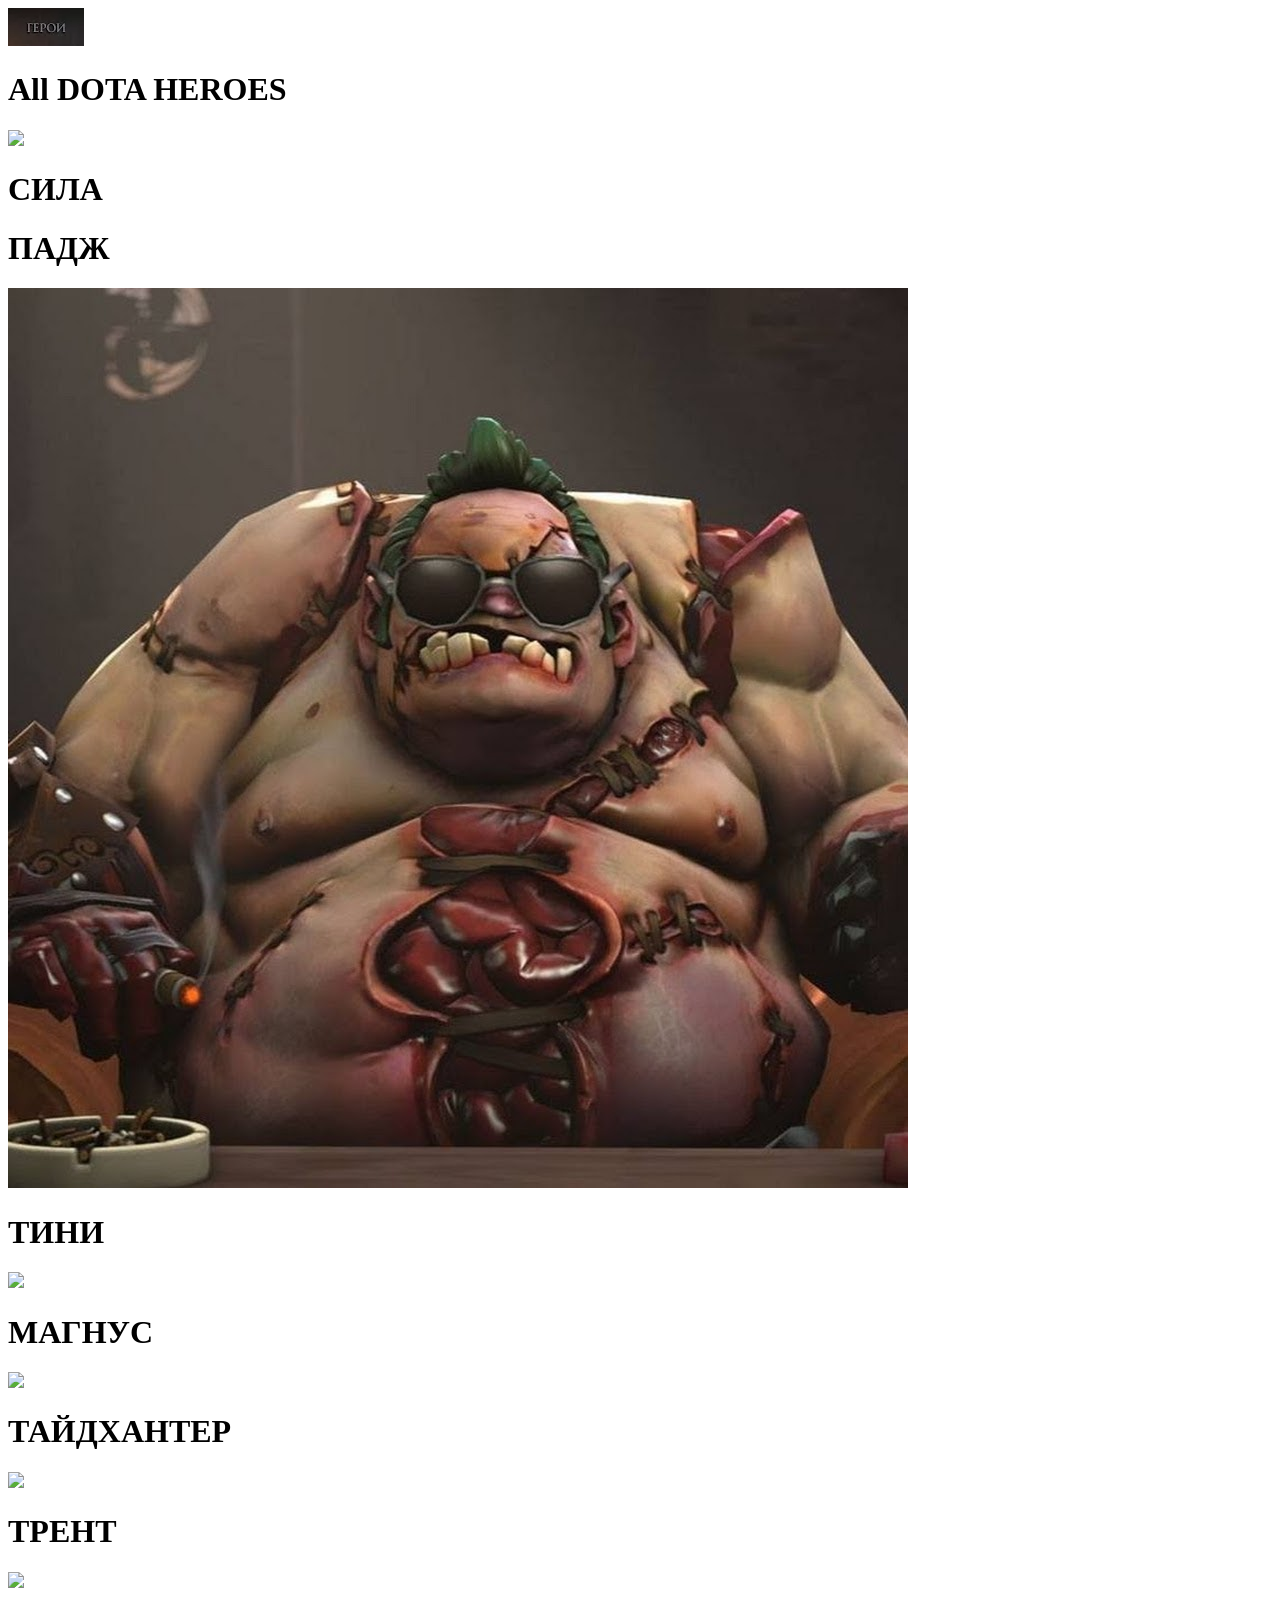
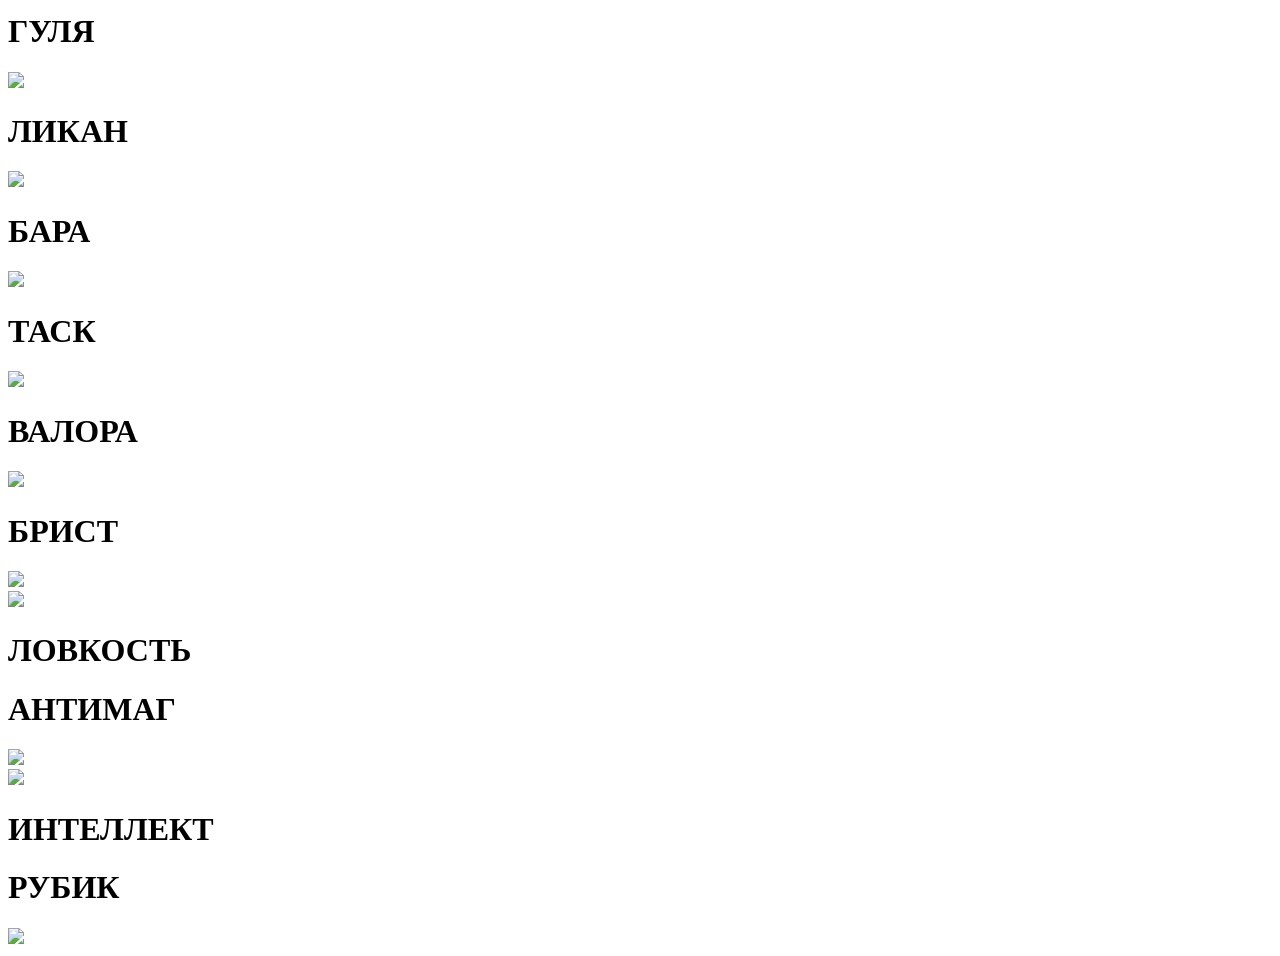
==== index.html @ c406a0dd "Add files via upload" ====
<!doctype html>
<html lang="ru">

  <head>
    <meta charset="utf-8">
    <title>Dota2</title>
    <link rel="shortcut icon" href="img/dota2.jpg">
    <link rel="stylesheet" href="css/wwrkk.css">


  </head>

  <body>
    <div class="title">
      <div class="heroesjpeg">
        <img class="hjpeg" src="img/horoes.PNG">
      </div>
    </div>
    <div class="main">
      <h1 class="text1">All DOTA HEROES</h1>
          <div class="sila">
            <img class="fotosila" src="https://images.mir.pe/file/857bc88653634a71bac549cbfcdf50a6d50d3bd14b98c22653a374039f54ebe2">
            <h1 class="atributname" >СИЛА</h1>
          </div>

        <div class="allheroes">
          <div class="heroes">
            <h1 class="nameheroes">ПАДЖ</h1>
            <a class="fotoheroes" href="https://www.dota2.com/hero/pudge" target="_blank"> <img class="fotoheroes" src="img/unnamed.jpg">
            </a>
          </div>
          <div class="heroes">
            <h1 class="nameheroes">ТИНИ</h1>
            <a href="https://www.dota2.com/hero/tiny" target="_blank"> <img class="fotoheroes" src="https://i.mycdn.me/i?r=AzEPZsRbOZEKgBhR0XGMT1Rkc9gY7KIgvampyL3zgK9IbaaKTM5SRkZCeTgDn6uOyic">
            </a>
          </div>
          <div class="heroes">
            <h1 class="nameheroes">МАГНУС</h1>
            <a href="https://www.dota2.com/hero/magnus" target="_blank"> <img class="fotoheroes" src="https://dota2.ru/img/esport/player/3043.png?1622189279">
            </a>
          </div>
          <div class="heroes">
            <h1 class="nameheroes">ТАЙДХАНТЕР</h1>
            <a href="https://dota2.ru/heroes/tidehunter/" target="_blank"> <img class="fotoheroes" src="https://smekalo4ka.ru/wp-content/uploads/2017/06/arbuz.jpg">
            </a>
          </div>
          <div class="heroes">
            <h1 class="nameheroes">ТРЕНТ</h1>
            <a href="https://www.dota2.com/hero/treantprotector" target="_blank"> <img class="fotoheroes" src="https://pbs.twimg.com/media/Ev4VLPCXEAAGIUn.jpg">
            </a>
          </div>
          <div class="heroes">
            <h1 class="nameheroes">ГУЛЯ</h1>
            <a href="https://www.dota2.com/hero/lifestealer" target="_blank"> <img class="fotoheroes" src="https://slovnet.ru/wp-content/uploads/2019/01/53-9.jpg">
            </a>
          </div>
          <div class="heroes">
            <h1 class="nameheroes">ЛИКАН</h1>
            <a href="https://www.dota2.com/hero/lycan" target="_blank"> <img class="fotoheroes" src="https://i.pinimg.com/originals/46/8a/50/468a5053f431de09eb4cc4e51465526f.jpg">
            </a>
          </div>
          <div class="heroes">
            <h1 class="nameheroes">БАРА</h1>
            <a href="https://www.dota2.com/hero/spiritbreaker" target="_blank"> <img class="fotoheroes" src="http://risovach.ru/upload/2016/08/generator/baltika-9_121502822_orig_.jpg">
            </a>
          </div>
          <div class="heroes">
            <h1 class="nameheroes">ТАСК</h1>
            <a href="https://www.dota2.com/hero/tusk" target="_blank"> <img class="fotoheroes" src="https://e7.pngegg.com/pngimages/521/1015/png-clipart-jack-black-po-master-shifu-kung-fu-panda-giant-panda-panda-animals-film.png">
            </a>
          </div>
          <div class="heroes">
            <h1 class="nameheroes">ВАЛОРА</h1>
            <a href="https://www.dota2.com/hero/dawnbreaker" target="_blank"> <img class="fotoheroes" src="https://esportblogs.ru/wp-content/uploads/2021/06/1200px-virtus.pro_2019_allmode.png"></a>
          </div>
          <div class="heroes">
            <h1 class="nameheroes">БРИСТ</h1>
            <a href="https://www.dota2.com/hero/bristleback" target="_blank"> <img class="fotoheroes" src="https://e7.pngegg.com/pngimages/952/504/png-clipart-domesticated-hedgehog-four-toed-hedgehog-porcupine-cute-hedgehog-mammal-animals.png">
            </a>
          </div>
    </div>


        <div class="lovkost">
          <img class="fotosila" src="https://dota2classic.com/images/6.84/attributes/pip_agi.png">
          <h1 class="atributname" >ЛОВКОСТЬ</h1>
        </div>
      <div class="allheroes">
        <div class="heroes">
          <h1 class="nameheroes">АНТИМАГ</h1>
          <a href="https://www.dota2.com/hero/anti-mage" target="_blank"> <img class="fotoheroes" src="https://i.ytimg.com/vi/hxFOrOLWRTM/maxresdefault.jpg">
          </a>
        </div>
      </div>
        <div class="int">
          <img class="fotosila" src="http://i1.17173cdn.com/xz7c5b/YWxqaGBf/images/dotaimg/pip_int_zlyx.png">
          <h1 class="atributname" >ИНТЕЛЛЕКТ</h1>
        </div>
      <div class="allheroes">
        <div class="heroes">
          <h1 class="nameheroes">РУБИК</h1>
          <a href="https://www.dota2.com/hero/rubick" target="_blank"> <img class="fotoheroes" src="https://clipart-best.com/img/rubik-cube/rubik-cube-clip-art-5.png">
          </a>
        </div>
      </div>



    </div>
  </body>


</html>
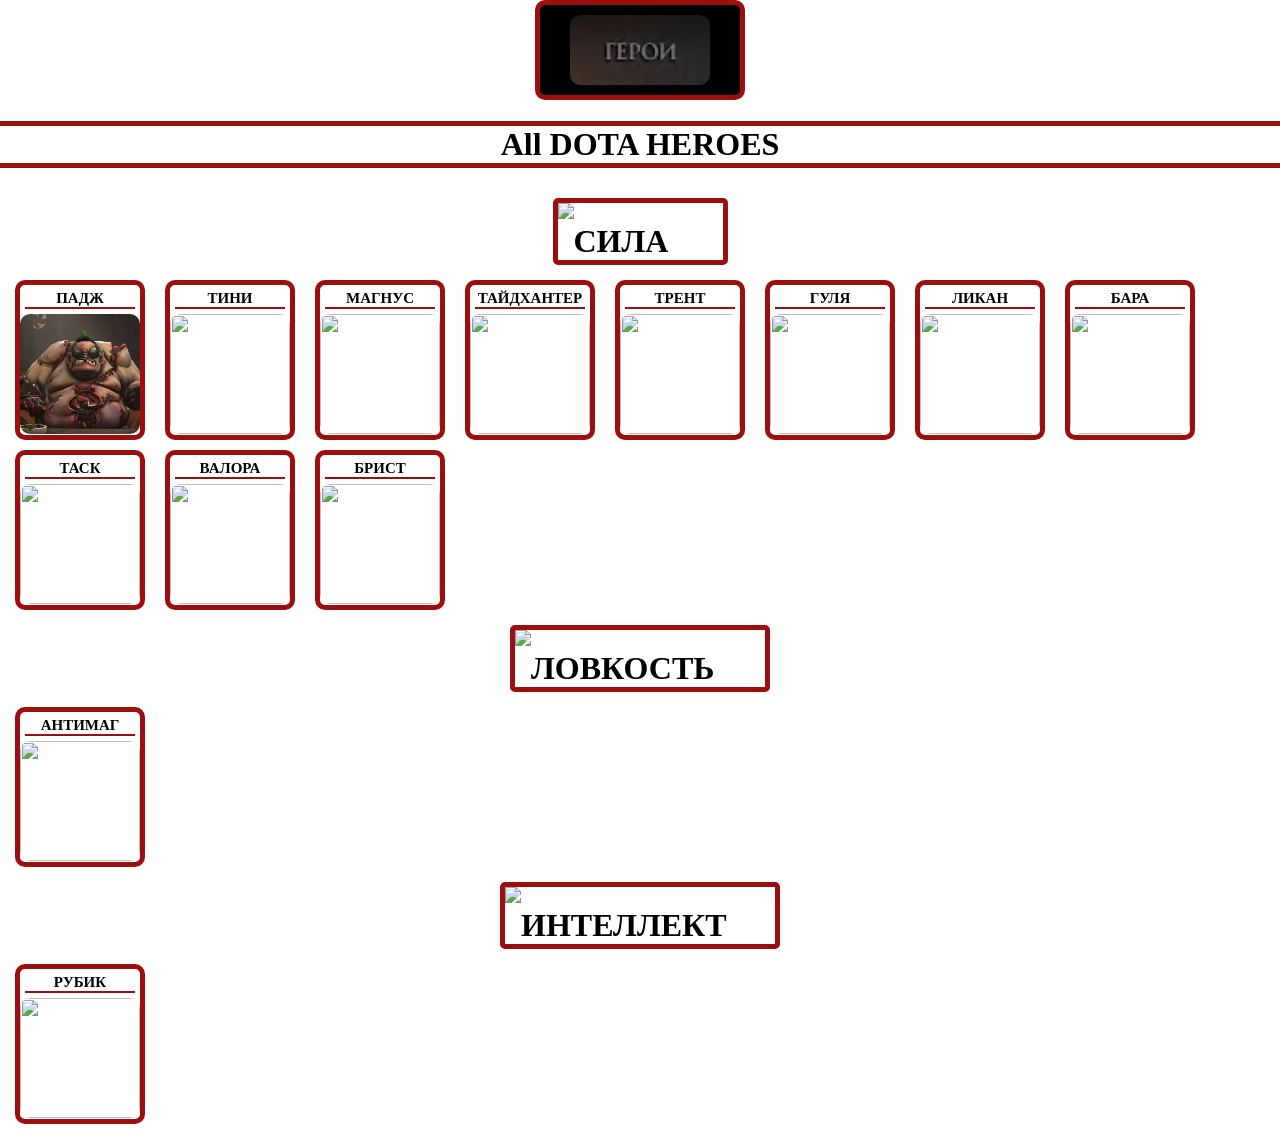
==== commit cfce70d2: "Update index.html" ====
--- a/index.html
+++ b/index.html
@@ -5,7 +5,7 @@
     <meta charset="utf-8">
     <title>Dota2</title>
     <link rel="shortcut icon" href="img/dota2.jpg">
-    <link rel="stylesheet" href="css/wwrkk.css">
+    <link rel="stylesheet" href="wwrkk.css">
 
 
   </head>
--- a/wwrkk.css
+++ b/wwrkk.css
@@ -0,0 +1,113 @@
+body{
+  margin: 0;
+  background: url("https://www.ixbt.online/idata/gtnews/2020/03/[5e73a4b0311bf]/Fe9F5zyMZZGXTPFdbb9I1GdehWmmtRct7m75jfSo.jpeg");
+  font-family: Tahoma;
+}
+.title {
+  display: flex;
+  width: 200px;
+  height: 90px;
+  text-align: center;
+  justify-content: center;
+  flex-basis: 100%;
+  margin: auto;
+  background-color: #000000;
+  border: 5px solid #9d0f0f;
+  border-radius: 10px;
+}
+
+.heroesjpeg{
+  margin: 0;
+  padding: 0;
+  height: 90px;
+  border-radius: 10px;
+  margin-top: 10px;
+  text-align: center;
+}
+.hjpeg{
+  border-radius: 10px;
+  height: 70px;
+}
+.main{
+  display: flex;
+  flex-direction: column;
+  flex-basis: 100%;
+  justify-content: center;
+}
+.text1{
+  text-align: center;
+  background-color: white;
+  margin-bottom: 20px;
+  color: black;
+  border-top: 5px solid #9d0f0f;
+  border-bottom: 5px solid #9d0f0f;
+}
+.allheroes{
+  display: flex;
+  height: 170px;
+  /*justify-content: center;*/
+  flex-wrap: wrap;
+  flex-basis: 100%;
+  margin: 5px;
+}
+.heroes{
+  margin: 10px;
+  width: 120px;
+  height: 150px;
+  margin-bottom: 0px;
+  background-color: white;
+  border: 5px solid #9d0f0f;
+  border-radius: 10px;
+}
+.fotoheroes{
+  width: 120px;
+  height: 120px;
+  border-radius: 10px;
+}
+.nameheroes{
+  text-align: center;
+  color: #000000;
+  font-size: 15px;
+  margin: 5px;
+  border-bottom: 2px solid #9d0f0f;
+  overflow: auto;
+}
+.atributname{
+  width: auto;
+  height: auto;
+  margin: 0;
+  text-align:center;
+  padding-top:20px;
+}
+.sila{
+  margin:auto;
+  display: flex;
+  background: white;
+  width: 165px;
+  border: 5px solid #9d0f0f;
+  margin-top: 10px;
+  border-radius: 5px;
+}
+.lovkost{
+  margin:auto;
+  display: flex;
+  background: white;
+  width: 250px;
+  border: 5px solid #9d0f0f;
+  margin-top: 10px;
+  border-radius: 5px;
+}
+.int{
+  margin:auto;
+  display: flex;
+  background: white;
+  width: 270px;
+  border: 5px solid #9d0f0f;
+  margin-top: 10px;
+  border-radius: 5px;
+}
+
+
+
+
+
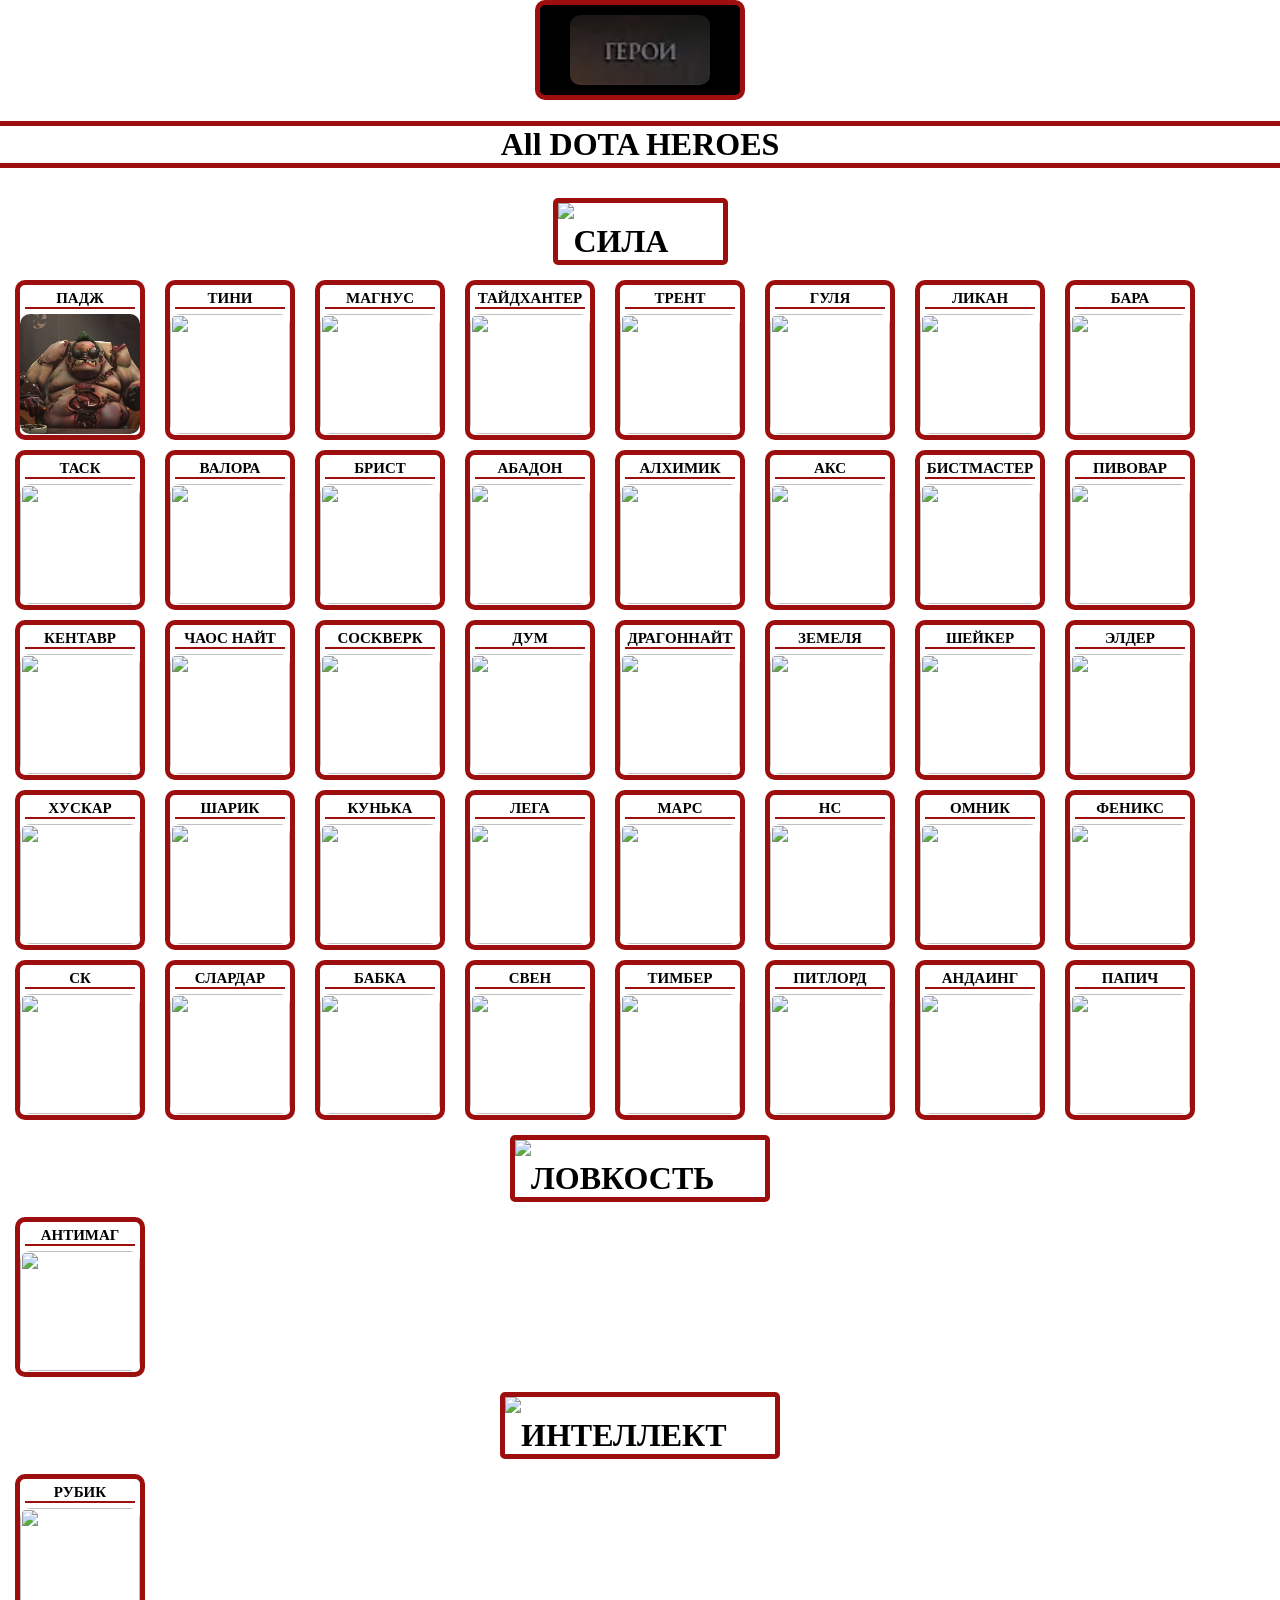
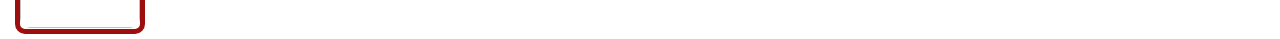
==== commit e76545db: "Update index.html" ====
--- a/index.html
+++ b/index.html
@@ -41,7 +41,7 @@
           </div>
           <div class="heroes">
             <h1 class="nameheroes">ТАЙДХАНТЕР</h1>
-            <a href="https://dota2.ru/heroes/tidehunter/" target="_blank"> <img class="fotoheroes" src="https://smekalo4ka.ru/wp-content/uploads/2017/06/arbuz.jpg">
+            <a href="https://www.dota2.com/hero/tidehunter" target="_blank"> <img class="fotoheroes" src="https://smekalo4ka.ru/wp-content/uploads/2017/06/arbuz.jpg">
             </a>
           </div>
           <div class="heroes">
@@ -78,6 +78,126 @@
             <a href="https://www.dota2.com/hero/bristleback" target="_blank"> <img class="fotoheroes" src="https://e7.pngegg.com/pngimages/952/504/png-clipart-domesticated-hedgehog-four-toed-hedgehog-porcupine-cute-hedgehog-mammal-animals.png">
             </a>
           </div>
+          <div class="heroes">
+            <h1 class="nameheroes">АБАДОН</h1>
+            <a href="https://www.dota2.com/hero/abaddon" target="_blank"> <img class="fotoheroes" src="https://pbs.twimg.com/media/DFr6yWAVwAAfhXi.jpg:large"></a>
+          </div>
+          <div class="heroes">
+            <h1 class="nameheroes">АЛХИМИК</h1>
+            <a href="https://www.dota2.com/hero/alchemist" target="_blank"> <img class="fotoheroes" src="https://krasivosti.pro/uploads/posts/2021-07/thumbs/1626816174_5-krasivosti-pro-p-krisa-sobachka-sobaki-krasivo-foto-5.jpg"></a>
+          </div>
+          <div class="heroes">
+            <h1 class="nameheroes">АКС</h1>
+            <a href="https://www.dota2.com/hero/axe" target="_blank"> <img class="fotoheroes" src="https://dota2.ru/img/memes/2019/05/58896.jpg?1557413106"></a>
+          </div>
+          <div class="heroes">
+            <h1 class="nameheroes">БИСТМАСТЕР</h1>
+            <a href="https://www.dota2.com/hero/beastmaster" target="_blank"> <img class="fotoheroes" src="https://avatars.mds.yandex.net/i?id=0b6fce461c849ce9cffd1bd193f25bda-5362606-images-thumbs&n=13"></a>
+          </div>
+          <div class="heroes">
+            <h1 class="nameheroes">ПИВОВАР</h1>
+            <a href="https://www.dota2.com/hero/brewmaster" target="_blank"> <img class="fotoheroes" src="https://get.wallhere.com/photo/abandoned-drink-beer-Brewmaster-Barrel-beard-mokastet-distilled-beverage-facial-hair-alcoholic-beverage-tennesse-smokymountains-879387.jpg"></a>
+          </div>
+          <div class="heroes">
+            <h1 class="nameheroes">КЕНТАВР</h1>
+            <a href="https://www.dota2.com/hero/centaurwarrunner" target="_blank"> <img class="fotoheroes" src="https://yt3.ggpht.com/a/AGF-l7-nbkGdYtmmDl5If45dkL1bzt5mbsvzA6DeoA=s900-c-k-c0xffffffff-no-rj-mo"></a>
+          </div>
+          <div class="heroes">
+            <h1 class="nameheroes">ЧАОС НАЙТ</h1>
+            <a href="https://www.dota2.com/hero/chaosknight" target="_blank"> <img class="fotoheroes" src="https://avatars.mds.yandex.net/i?id=c1a99f800f46b10f0e3996227557ea2d-5221562-images-thumbs&n=13"></a>
+          </div>
+          <div class="heroes">
+            <h1 class="nameheroes">COCKВЕРК</h1>
+            <a href="https://www.dota2.com/hero/clockwerk" target="_blank"> <img class="fotoheroes" src="https://i.ytimg.com/vi/XSI_0U1kPq0/maxresdefault.jpg"></a>
+          </div>
+          <div class="heroes">
+            <h1 class="nameheroes">ДУМ</h1>
+            <a href="https://www.dota2.com/hero/doom" target="_blank"> <img class="fotoheroes" src="https://images.hdqwalls.com/download/doom-4-2016-video-game-qu-2932x2932.jpg"></a>
+          </div>
+          <div class="heroes">
+            <h1 class="nameheroes">ДРАГОННАЙТ</h1>
+            <a href="https://www.dota2.com/hero/dragonknight" target="_blank"> <img class="fotoheroes" src="https://i.pinimg.com/originals/ba/8f/2d/ba8f2d2e1214ec234268eef97af73ca9.jpg"></a>
+          </div>
+          <div class="heroes">
+            <h1 class="nameheroes">ЗЕМЕЛЯ</h1>
+            <a href="https://www.dota2.com/hero/earthspirit" target="_blank"> <img class="fotoheroes" src="https://steamcdn-a.akamaihd.net/steamcommunity/public/images/avatars/9c/9c645f2fb67c5edf394922ef98adfa7803ebb0a8_full.jpg"></a>
+          </div>
+          <div class="heroes">
+            <h1 class="nameheroes">ШЕЙКЕР</h1>
+            <a href="https://www.dota2.com/hero/earthshaker" target="_blank"> <img class="fotoheroes" src="img/шейкер.PNG"></a>
+          </div>
+          <div class="heroes">
+            <h1 class="nameheroes">ЭЛДЕР</h1>
+            <a href="https://www.dota2.com/hero/eldertitan" target="_blank"> <img class="fotoheroes" src="https://esports.cdn.gmru.net/s3/upload/ruescommand/f7751fee725dee72f3865b1e96f06e15_1574343363.jpg"></a>
+          </div>
+          <div class="heroes">
+            <h1 class="nameheroes">ХУСКАР</h1>
+            <a href="https://www.dota2.com/hero/huskar" target="_blank"> <img class="fotoheroes" src="https://ru2.anyfad.com/items/t1@3f5b5c30-20ec-4e51-a74a-3a14b706c891/Huskar--Dota2.jpg"></a>
+          </div>
+          <div class="heroes">
+            <h1 class="nameheroes">ШАРИК</h1>
+            <a href="https://www.dota2.com/hero/io" target="_blank"> <img class="fotoheroes" src="http://img10.reactor.cc/pics/comment/anon-Dota-2-%D1%84%D1%8D%D0%BD%D0%B4%D0%BE%D0%BC%D1%8B-%D0%9F%D0%B0%D1%85%D0%BE%D0%BC-2558455.jpeg"></a>
+          </div>
+          <div class="heroes">
+            <h1 class="nameheroes">КУНЬКА</h1>
+            <a href="https://www.dota2.com/hero/kunkka" target="_blank"> <img class="fotoheroes" src="https://i.ytimg.com/vi/eih4sCn7JlI/hqdefault.jpg"></a>
+          </div>
+          <div class="heroes">
+            <h1 class="nameheroes">ЛЕГА</h1>
+            <a href="https://www.dota2.com/hero/legioncommander" target="_blank"> <img class="fotoheroes" src="https://i.ytimg.com/vi/SlIuQltv_iI/maxresdefault.jpg"></a>
+          </div>
+          <div class="heroes">
+            <h1 class="nameheroes">МАРС</h1>
+            <a href="https://www.dota2.com/hero/mars" target="_blank"> <img class="fotoheroes" src="https://slivkisineta.ru/wp-content/uploads/2019/10/mars-123.jpg"></a>
+          </div>
+          <div class="heroes">
+            <h1 class="nameheroes">НС</h1>
+            <a href="https://www.dota2.com/hero/nightstalker" target="_blank"> <img class="fotoheroes" src="http://pm1.narvii.com/7691/cc71a36b94ac5920850736a9241780882361902cr1-800-771v2_uhq.jpg"></a>
+          </div>
+          <div class="heroes">
+            <h1 class="nameheroes">ОМНИК</h1>
+            <a href="https://www.dota2.com/hero/omniknight" target="_blank"> <img class="fotoheroes" src="https://pbs.twimg.com/media/ErHeJOtXIAEqpp1.jpg:large"></a>
+          </div>
+          <div class="heroes">
+            <h1 class="nameheroes">ФЕНИКС</h1>
+            <a href="https://www.dota2.com/hero/phoenix" target="_blank"> <img class="fotoheroes" src="https://i.ytimg.com/vi/kEWsEgB5aAI/maxresdefault.jpg"></a>
+          </div>
+          <div class="heroes">
+            <h1 class="nameheroes">СК</h1>
+            <a href="https://www.dota2.com/hero/sandking" target="_blank"> <img class="fotoheroes" src="https://steamuserimages-a.akamaihd.net/ugc/402306273362235795/8EC44E4E3075482D294AC64A52C8B7C944AF6CE7/"></a>
+          </div>
+          <div class="heroes">
+            <h1 class="nameheroes">СЛАРДАР</h1>
+            <a href="https://www.dota2.com/hero/slardar" target="_blank"> <img class="fotoheroes" src="https://velesovik.ru/images/illness/2499/gallery_870.jpg"></a>
+          </div>
+          <div class="heroes">
+            <h1 class="nameheroes">БАБКА</h1>
+            <a href="https://www.dota2.com/hero/snapfire" target="_blank"> <img class="fotoheroes" src="https://pbs.twimg.com/media/D9zVX4tWkAMx_1r.jpg:large"></a>
+          </div>
+          <div class="heroes">
+            <h1 class="nameheroes">СВЕН</h1>
+            <a href="https://www.dota2.com/hero/sven" target="_blank"> <img class="fotoheroes" src="https://i.imgur.com/y1YNP8B.jpg"></a>
+          </div>
+          <div class="heroes">
+            <h1 class="nameheroes">ТИМБЕР</h1>
+            <a href="https://www.dota2.com/hero/timbersaw" target="_blank"> <img class="fotoheroes" src="https://clipart-best.com/img/chainsaw/chainsaw-clip-art-9.png"></a>
+          </div>
+          <div class="heroes">
+            <h1 class="nameheroes">ПИТЛОРД</h1>
+            <a href="https://www.dota2.com/hero/underlord" target="_blank"> <img class="fotoheroes" src="https://avatars.mds.yandex.net/i?id=8e36f255ec12ff2af8a3411e3ed17051-5100550-images-thumbs&n=13"></a>
+          </div>
+          <div class="heroes">
+            <h1 class="nameheroes">АНДАИНГ</h1>
+            <a href="https://www.dota2.com/hero/undying" target="_blank"> <img class="fotoheroes" src="https://avatars.mds.yandex.net/get-zen_doc/4481244/pub_605cd02325feda067bec3575_605cd0318ca98126161bd25d/scale_1200"></a>
+          </div>
+          <div class="heroes">
+            <h1 class="nameheroes">ПАПИЧ</h1>
+            <a href="https://www.dota2.com/hero/wraithking" target="_blank"> <img class="fotoheroes" src="https://i.ytimg.com/vi/-ISgDBpWWKA/maxresdefault.jpg"></a>
+          </div>
+          <!--<div class="heroes">
+            <h1 class="nameheroes">АЛХИМИК</h1>
+            <a href="" target="_blank"> <img class="fotoheroes" src=""></a>
+          </div>-->
     </div>
 
 
